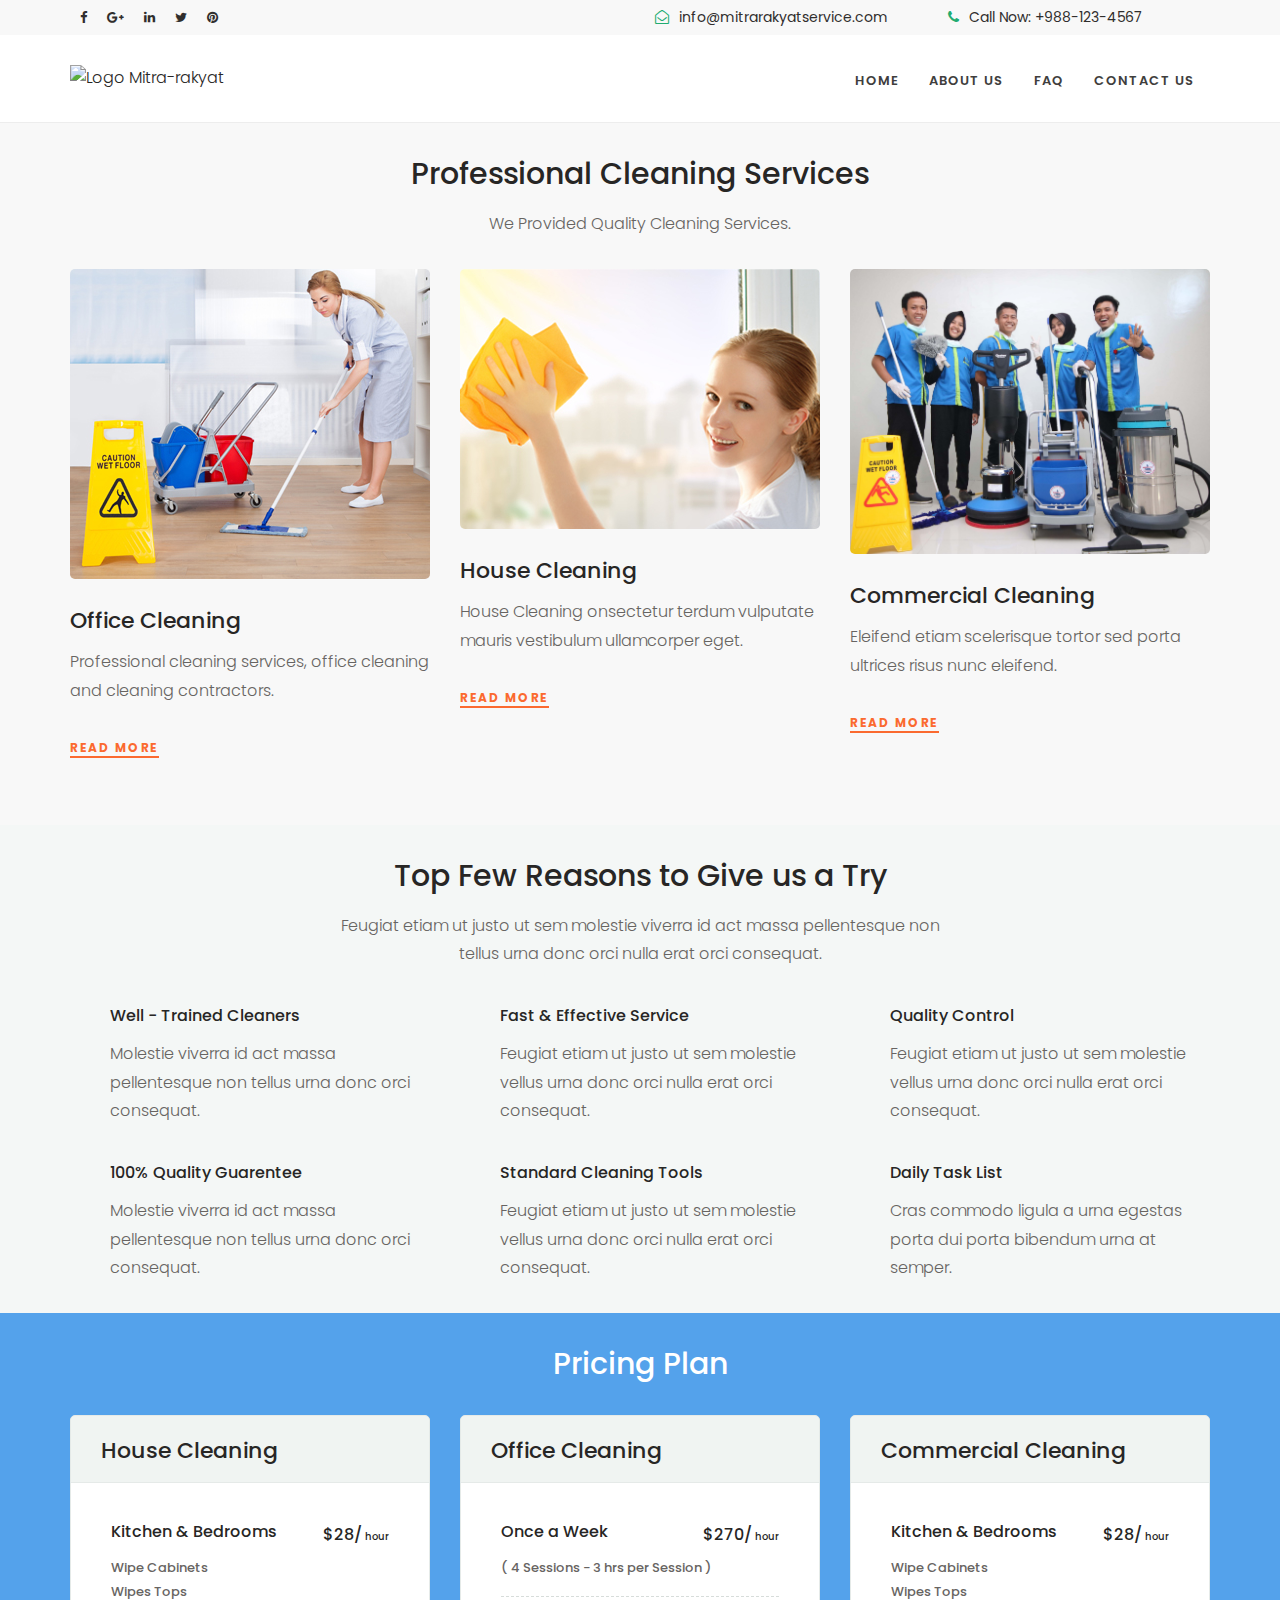
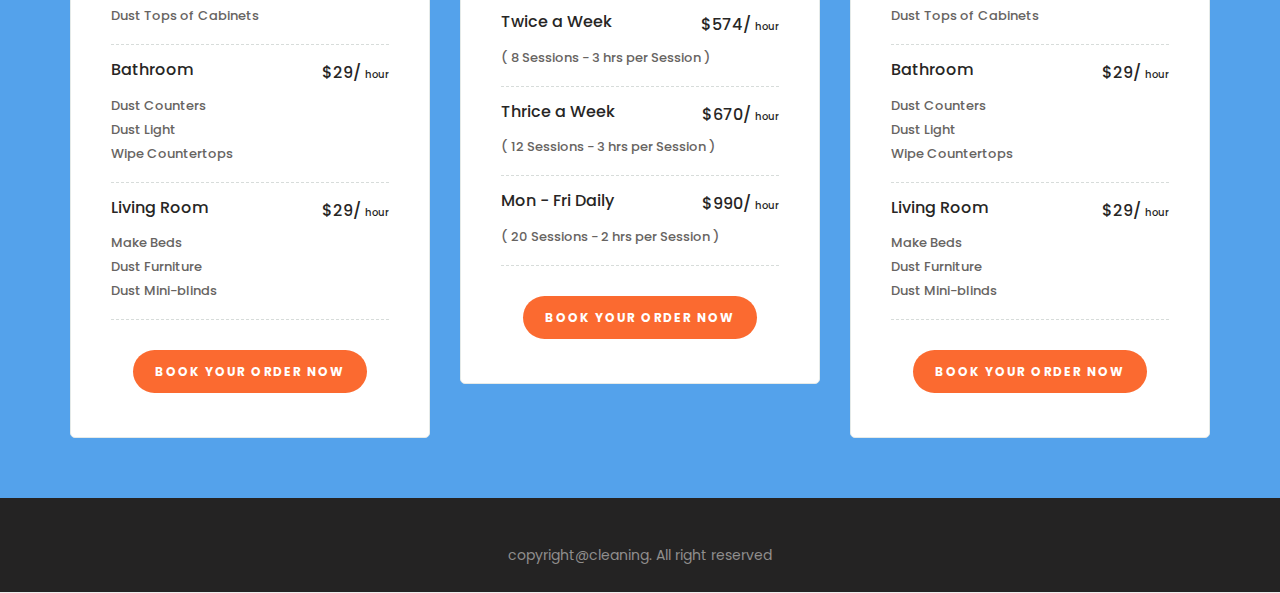
==== index.html @ 23fdf403 "First Commit" ====
<!DOCTYPE html>
<html lang="en">
<head>
    <meta charset="utf-8">
    <meta http-equiv="X-UA-Compatible" content="IE=edge">
    <meta name="viewport" content="width=device-width, initial-scale=1">
    <title>Mitra Rakyat Cleaning Service</title>
    <link href="https://fonts.googleapis.com/css?family=Poppins:300,400,500,600,700" rel="stylesheet">
    <link href="./assets/css/font-awesome.min.css" rel="stylesheet">
    <link href="./assets/css/bootstrap.min.css" rel="stylesheet">
    <link href="./assets/css/style.css" rel="stylesheet">
</head>
<body>
    <div class="top-bar">
        <div class="container">
            <div class="row">
                <div class="col-md-6 hidden-sm hidden-xs">
                    <div class="social">
                        <ul>
                            <li><a href="#"><i class="fa fa-facebook"></i></a></li>
                            <li><a href="#"><i class="fa fa-google-plus"></i></a></li>
                            <li><a href="#"><i class="fa fa-linkedin"></i></a></li>
                            <li><a href="#"><i class="fa fa-twitter"></i></a></li>
                            <li><a href="#"><i class="fa fa-pinterest"></i></a></li>
                        </ul>
                    </div>
                </div>
                <div class="col-md-3 hidden-sm hidden-xs">
                    <div class="call-info">
                        <p class="call-text"><i class="fa fa-envelope-open-o"></i><strong>info@mitrarakyatservice.com</strong></p>
                    </div>
                </div>
                <div class="col-md-3 col-sm-12">
                    <div class="call-info">
                        <p class="call-text"><i class="fa fa-phone"></i><strong>Call Now: +988-123-4567</strong></p>
                    </div>
                </div>
            </div>
        </div>
        <div class="header-wrapper">
        <div class="container">
            <div class="row">
                <div class="col-lg-3 col-md-2 col-sm-12 col-xs-12">
                    <div class="logo"><a href="index.html"><img src="#" alt="Logo Mitra-rakyat"></a></div>
                </div>
                <div class="col-lg-9 col-md-10 col-sm-12 col-xs-12">
                    <div class="navigation">
                        <div id="navigation">
                            <ul>
                                <li class="active"><a href="index.html" title="Home">Home</a></li>
                                <li><a href="about.html" title="About us">About us</a> </li>
                                <li><a href="pricing.html" title="Pricing">FAQ</a></li>
                                <li><a href="contact-us.html" title="Contact Us">Contact Us</a> </li>
                            </ul>
                        </div>
                    </div>
                </div>
            </div>
        </div>
    </div>
    <div class="space-medium">
        <div class="container">
            <div class="row">
                <div class="col-lg-12 col-md-12 col-sm-12 col-xs-12">
                    <div class="section-title">
                        <h1>Professional Cleaning Services</h1>
                        <p>We Provided Quality Cleaning Services.</p>
                    </div>
                </div>
            </div>
            <div class="row">
                <div class="col-lg-4 col-md-4 col-sm-4 col-xs-12">
                    <div class="service-block">
                        <div class="service-img"><a href="#"><img src="./assets/images/service-1.jpg" alt="img-service1" class="img-responsive"></a>
                        </div>
                        <div class="service-content">
                            <h3><a href="#">Office Cleaning</a></h3>
                            <p>Professional cleaning services, office cleaning and cleaning contractors. </p>
                            <a href="#" class="btn-link"> read more</a>
                        </div>
                    </div>
                </div>
                <div class="col-lg-4 col-md-4 col-sm-4 col-xs-12">
                    <div class="service-block">
                        <div class="service-img"><a href="#"><img src="./assets/images/service-2.jpg" alt="img-service2" class="img-responsive">
                            </a></div>
                        <div class="service-content">
                            <h3><a href="#">House Cleaning</a></h3>
                            <p>House Cleaning onsectetur terdum vulputate mauris vestibulum ullamcorper eget. </p>
                            <a href="#" class="btn-link"> read more</a>
                        </div>
                    </div>
                </div>
                <div class="col-lg-4 col-md-4 col-sm-4 col-xs-12">
                    <div class="service-block">
                        <div class="service-img"><a href="#"><img src="./assets/images/service-3.jpg" alt="img-service3" class="img-responsive"></a>
                        </div>
                        <div class="service-content">
                            <h3><a href="#">Commercial Cleaning</a></h3>
                            <p>Eleifend etiam scelerisque tortor sed porta ultrices risus nunc eleifend. </p>
                            <a href="#" class="btn-link"> read more</a>
                        </div>
                    </div>
                </div>
            </div>
        </div>
    </div>
    <div class="space-medium bg-light">
        <div class="container">
            <div class="row">
                <div class="col-lg-12 col-md-12 col-sm-12 col-xs-12">
                    <div class="section-title">
                        <h1>Top Few Reasons to Give us a Try</h1>
                        <p>Feugiat etiam ut justo ut sem molestie viverra id act massa pellentesque non
                            <br>tellus urna donc orci nulla erat orci consequat.</p>
                    </div>
                </div>
            </div>
            <div class="row">
                <div class="col-lg-4 col-md-4 col-sm-12 col-xs-12">
                    <div class="feature-block mb30">
                        <div class="feature-icon"><i class="icon-round68"></i> </div>
                        <div class="feature-content">
                            <h4>Well - Trained Cleaners</h4>
                            <p>Molestie viverra id act massa pellentesque non tellus urna donc orci consequat. </p>
                        </div>
                    </div>
                </div>
                <div class="col-lg-4 col-md-4 col-sm-12 col-xs-12">
                    <div class="feature-block mb30">
                        <div class="feature-icon"><i class="icon-round68"></i> </div>
                        <div class="feature-content">
                            <h4>Fast &amp; Effective Service</h4>
                            <p>Feugiat etiam ut justo ut sem molestie vellus urna donc orci nulla erat orci consequat.
                            </p>
                        </div>
                    </div>
                </div>
                <div class="col-lg-4 col-md-4 col-sm-12 col-xs-12">
                    <div class="feature-block mb30">
                        <div class="feature-icon"><i class="icon-round68"></i> </div>
                        <div class="feature-content">
                            <h4>Quality Control</h4>
                            <p>Feugiat etiam ut justo ut sem molestie vellus urna donc orci nulla erat orci consequat.
                            </p>
                        </div>
                    </div>
                </div>
                <div class="col-lg-4 col-md-4 col-sm-12 col-xs-12">
                    <div class="feature-block">
                        <div class="feature-icon"><i class="icon-round68"></i> </div>
                        <div class="feature-content">
                            <h4>100% Quality Guarentee</h4>
                            <p>Molestie viverra id act massa pellentesque non tellus urna donc orci consequat. </p>
                        </div>
                    </div>
                </div>
                <div class="col-lg-4 col-md-4 col-sm-12 col-xs-12">
                    <div class="feature-block">
                        <div class="feature-icon"><i class="icon-round68"></i> </div>
                        <div class="feature-content">
                            <h4>Standard Cleaning Tools</h4>
                            <p>Feugiat etiam ut justo ut sem molestie vellus urna donc orci nulla erat orci consequat.
                            </p>
                        </div>
                    </div>
                </div>
                <div class="col-lg-4 col-md-4 col-sm-12 col-xs-12">
                    <div class="feature-block">
                        <div class="feature-icon"><i class="icon-round68"></i> </div>
                        <div class="feature-content">
                            <h4>Daily Task List</h4>
                            <p>Cras commodo ligula a urna egestas porta dui porta bibendum urna at semper. </p>
                        </div>
                    </div>
                </div>
            </div>
        </div>
    </div>
    <div class="space-medium bg-default">
        <div class="container">
            <div class="row">
                <div class="col-lg-12 col-md-12 col-sm-12 col-xs-12">
                    <div class="section-title">
                        <h1 class="text-white">Pricing Plan </h1>
                    </div>
                </div>
            </div>
            <div class="row">
                <div class="col-lg-4 col-md-6 col-sm-6 col-xs-12">
                    <div class="price-head">
                        <h3> House Cleaning</h3>
                    </div>
                    <div class="price-block">
                        <div class="price-content">
                            <h4>Kitchen &amp; Bedrooms</h4>
                            <div class="price-text">
                                <p>$28/<small style="font-size: 10px;"> hour</small></p>
                            </div>
                            <ul>
                                <li>Wipe Cabinets</li>
                                <li>Wipes Tops</li>
                                <li>Dust Tops of Cabinets</li>
                            </ul>
                        </div>
                        <div class="price-content">
                            <h4>Bathroom</h4>
                            <div class="price-text">
                                <p>$29/ <small style="font-size: 10px;">hour</small></p>
                            </div>
                            <ul>
                                <li>Dust Counters</li>
                                <li>Dust Light</li>
                                <li>Wipe Countertops</li>
                            </ul>
                        </div>
                        <div class="price-content">
                            <h4>Living Room</h4>
                            <div class="price-text">
                                <p>$29/ <small style="font-size: 10px;">hour</small></p>
                            </div>
                            <ul>
                                <li>Make Beds</li>
                                <li>Dust Furniture</li>
                                <li>Dust Mini-blinds</li>
                            </ul>
                        </div>
                        <div class="text-center mt30"><a href="#" class="btn btn-primary btn-sm">book your order now</a></div>
                    </div>
                </div>
                <div class="col-lg-4 col-md-6 col-sm-6 col-xs-12">
                    <div class="price-head">
                        <h3>Office Cleaning</h3>
                    </div>
                    <div class="price-block">
                        <div class="price-content">
                            <h4>Once a Week</h4>
                            <div class="price-text">
                                <p>$270/<small style="font-size: 10px;"> hour</small></p>
                            </div>
                            <ul>
                                <li>( 4 Sessions - 3 hrs per Session )</li>

                            </ul>
                        </div>
                        <div class="price-content">
                            <h4>Twice a Week</h4>
                            <div class="price-text">
                                <p>$574/ <small style="font-size: 10px;">hour</small></p>
                            </div>
                            <ul>
                                <li>( 8 Sessions - 3 hrs per Session )</li>
                            </ul>
                        </div>
                        <div class="price-content">
                            <h4>Thrice a Week</h4>
                            <div class="price-text">
                                <p>$670/ <small style="font-size: 10px;">hour</small></p>
                            </div>
                            <ul>
                                <li>( 12 Sessions - 3 hrs per Session )</li>

                            </ul>
                        </div>
                        <div class="price-content">
                            <h4>Mon - Fri Daily</h4>
                            <div class="price-text">
                                <p>$990/ <small style="font-size: 10px;">hour</small></p>
                            </div>
                            <ul>
                                <li>( 20 Sessions - 2 hrs per Session )</li>

                            </ul>
                        </div>
                        <div class="text-center mt30"><a href="#" class="btn btn-primary btn-sm">book your order now</a></div>
                    </div>
                </div>
                <div class="col-lg-4 col-md-12 col-sm-12 col-xs-12">
                    <div class="price-head">
                        <h3>Commercial Cleaning</h3>
                    </div>
                    <div class="price-block">
                        <div class="price-content">
                            <h4>Kitchen &amp; Bedrooms</h4>
                            <div class="price-text">
                                <p>$28/<small style="font-size: 10px;"> hour</small></p>
                            </div>
                            <ul>
                                <li>Wipe Cabinets</li>
                                <li>Wipes Tops</li>
                                <li>Dust Tops of Cabinets</li>
                            </ul>
                        </div>
                        <div class="price-content">
                            <h4>Bathroom</h4>
                            <div class="price-text">
                                <p>$29/ <small style="font-size: 10px;">hour</small></p>
                            </div>
                            <ul>
                                <li>Dust Counters</li>
                                <li>Dust Light</li>
                                <li>Wipe Countertops</li>
                            </ul>
                        </div>
                        <div class="price-content">
                            <h4>Living Room</h4>
                            <div class="price-text">
                                <p>$29/ <small style="font-size: 10px;">hour</small></p>
                            </div>
                            <ul>
                                <li>Make Beds</li>
                                <li>Dust Furniture</li>
                                <li>Dust Mini-blinds</li>
                            </ul>
                        </div>
                        <div class="text-center mt30"><a href="#" class="btn btn-primary btn-sm">book your order now</a></div>
                    </div>
                </div>
            </div>
        </div>
    </div>
    <div class="footer">
        <div class="tiny-footer">
            <div class="container">
                <div class="row">
                    <div class="col-md-12">copyright@cleaning. All right reserved</div>
                </div>
            </div>
        </div>
    </div>
</body>

</html>
---- assets/css/style.css ----
@charset "UTF-8";

body {
    -webkit-font-smoothing: antialiased;
    text-rendering: optimizeLegibility;
    font-family: 'Poppins', sans-serif;
    font-size: 16px;
    letter-spacing: 0px;
    color: #676462;
    font-weight: 300;
    line-height: 34px;
}

h1,
h3,
h4 {
    font-weight: 500;
    color: #272625;
    font-family: 'Poppins', sans-serif;
    margin: 0px 0px 15px 0px;
    letter-spacing: 0px;
}

h1 {
    font-size: 30px;
    line-height: 42px;
}

h3 {
    font-size: 22px;
}

h4 {
    font-size: 16px;
}

p {
    margin: 0 0 24px;
    line-height: 1.8;
}

p:last-child {
    margin: 0px;
}

ul {
    list-style: none;
    margin: 0;
    padding: 0;
}

a {
    text-decoration: none;
    color: #272625;
    -webkit-transition: all 0.3s;
    -moz-transition: all 0.3s;
    transition: all 0.3s;
}

a:focus,
a:hover {
    text-decoration: none;
    color: #fb6a30;
}

strong {
    color: #333333;
    font-weight: 600;
    margin-right: 8px;
}

.btn {
    font-family: 'Poppins', sans-serif;
    font-size: 13px;
    text-transform: uppercase;
    font-weight: 700;
    padding: 14px 24px;
    margin-bottom: 4px;
    letter-spacing: 1.4px;
    border-radius: 50px;
    line-height: 1.6;
    border: transparent;
    -webkit-transition: all 0.3s;
    -moz-transition: all 0.3s;
    transition: all 0.3s;
    word-wrap: break-word;
    white-space: normal !important;
}

.btn-primary {
    background-color: #fb6a30;
    color: #fff;
}

.btn-primary:hover {
    background-color: #ea5c24;
    color: #fff;
}

.btn-primary:focus {
    background-color: #ea5c24;
    color: #fff;
}

.btn-default {
    background-color: #32c083;
    color: #fff;
}

.btn-default:hover {
    background-color: #1c9e66;
    color: #fff;
}

.btn-default:focus {
    background-color: #1c9e66;
    color: #fff;
}

.btn-lg {
    padding: 15px 34px;
    font-size: 14px;
}

.btn-sm {
    padding: 12px 22px;
    font-size: 12px;
}

.btn-link {
    color: #fb6a30;
    border-bottom: 2px solid #fb6a30;
    font-size: 12px;
    font-weight: 700;
    letter-spacing: 1.5px;
    text-transform: uppercase;
    -webkit-transition: all 0.3s;
    -moz-transition: all 0.3s;
    transition: all 0.3s;
}

.btn-link:hover {
    color: #ea5c24;
    border-bottom: 2px solid #ea5c24;
    text-decoration: none;
}

.space-medium {
    padding-top: 30px;
    padding-bottom: 30px;
}


.mb30 {
    margin-bottom: 30px;
}

.mt30 {
    margin-top: 30px;
}

.bg-light {
    background-color: #f4f7f6;
}

.bg-default {
    background-color: #54a2eb;
    color: #fff;
}

.section-title {
    margin-bottom: 30px;
    text-align: center;
}

.text-white {
    color: #fff;
}

.feature-content {
    padding-left: 40px;
    padding-top: 8px;
}

.feature-content:last-child {
    margin-bottom: 0px;
}

.feature-icon {
    color: #fb6a30;
    font-size: 18px;
    float: left;
}

img {
    width: auto;
    max-width: 100%;
    height: auto;
    margin: 0;
    padding: 0;
    border: none;
    line-height: normal;
    vertical-align: middle;
}

.logo {
    padding-top: 5px;
}

.top-bar {
    background-color: #f8f8f8;
    border-bottom: #ededed 1px solid;
    padding-top: 0px;
    padding-bottom: 0px;
}

.call-info {
    margin-top: 5px;
}

.call-text {
    font-size: 14px;
    color: #21ac70;
}

.call-text strong {
    margin-left: 10px;
    color: #302e2d;
    font-weight: 400;
}

.social ul li {
    float: left;
}

.social ul li a {
    font-size: 13px;
    padding: 12px 10px;
    color: #302e2d;
}

.social ul li a:hover {
    color: #fb6a30;
}

.header-wrapper {
    z-index: 9;
    position: relative;
    padding-top: 20px;
    padding-bottom: 20px;
    background-color: #fff;
    border-bottom: 1px solid #ededed;
}

#navigation {
    float: right;
}

#navigation,
#navigation ul,
#navigation ul li,
#navigation ul li a {
    margin: 0;
    padding: 0;
    border: 0;
    list-style: none;
    line-height: 1;
    display: block;
    position: relative;
    -webkit-box-sizing: border-box;
    -moz-box-sizing: border-box;
    box-sizing: border-box;
}

#navigation:after,
#navigation>ul:after {
    content: ".";
    display: block;
    clear: both;
    visibility: hidden;
    line-height: 0;
    height: 0;
}

#navigation {
    padding-top: 4px;
    font-family: 'Poppins', sans-serif;
    -webkit-font-smoothing: antialiased;
    text-rendering: optimizeLegibility;
}

#navigation>ul>li {
    float: left;
}

#navigation>ul>li>a {
    padding: 15px;
    font-size: 13px;
    color: #403e3d;
    letter-spacing: 1px;
    text-decoration: none;
    font-weight: 600;
    text-transform: uppercase;
}

#navigation>ul>li:hover>a {
    color: #fff;
    background-color: #e65f29;
    border-radius: 5px;
}

#navigation>ul>li.has-sub>a {
    padding-right: 32px;
}

#navigation>ul>li.has-sub>a:before {
    position: absolute;
    right: 14px;
    font-family: FontAwesome;
    content: "\f107";
    -webkit-transition: all .25s ease;
    -moz-transition: all .25s ease;
    -ms-transition: all .25s ease;
    -o-transition: all .25s ease;
    transition: all .25s ease;
}

#navigation ul ul {
    position: absolute;
    left: -9999px;
}

#navigation ul ul li {
    top: 0px;
    height: 0;
    -webkit-transition: all .25s ease;
    -moz-transition: all .25s ease;
    -ms-transition: all .25s ease;
    -o-transition: all .25s ease;
    transition: all .25s ease;
}

#navigation li:hover>ul {
    left: auto;
}

#navigation li:hover>ul>li {
    height: 46px;
}

#navigation ul ul li a {
    background-color: #fb6a30;
    padding: 16px 22px;
    width: 218px;
    font-size: 13px;
    text-decoration: none;
    color: #fff;
    font-weight: 600;
    text-transform: uppercase;
    border-bottom: #e65f29 1px solid;
    letter-spacing: 1px;
    margin-top: -3px;
}

#navigation ul ul li:first-child>a {
    border-top-right-radius: 5px;
}

#navigation ul ul li:last-child>a {
    border-bottom-right-radius: 5px;
    border-bottom-left-radius: 5px;
}

#navigation ul ul li:last-child>a {
    border-bottom: 0;
}

#navigation ul ul li:hover>a,
#navigation ul ul li a:hover {
    color: #fff;
    background-color: #e65f29;
}

.footer {
    background-color: #242323;
    padding-top: 30px;
    padding-bottom: 10px;
    color: #908e8d;
    font-weight: 400;
}

.tiny-footer {
    background-color: #242323;
    padding-top: 10px;
    padding-bottom: 10px;
    font-size: 14px;
    color: #908e8d;
    text-align: center;
}

.service-block {
    margin-bottom: 30px;
}

.service-img img {
    margin-bottom: 30px;
    border-radius: 5px;
}

a:active {
    background-color: transparent;
    border: 0px;
}

.price-block {
    border: 1px solid #e5eae8;
    background-color: #fff;
    padding: 40px;
    margin-bottom: 30px;
    border-radius: 0px 0px 5px 5px;
    margin-top: -1px;
}

.price-head {
    background-color: #f0f4f2;
    padding: 23px 0px 4px 30px;
    border-radius: 5px 5px 0px 0px;
    border: 1px solid #e5eae8;
}

.price-block ul {
    border-bottom: 1px #d7dcda dashed;
    margin-bottom: 16px;
    margin-top: 15px;
    padding-bottom: 16px;
}

.price-block ul li {
    color: #676462;
    line-height: 24px;
    font-size: 13px;
    font-weight: 500;
}

.price-content {
    position: relative;
}

.price-text {
    color: #272625;
    position: absolute;
    font-weight: 500;
    top: -2px;
    right: 0px;
}
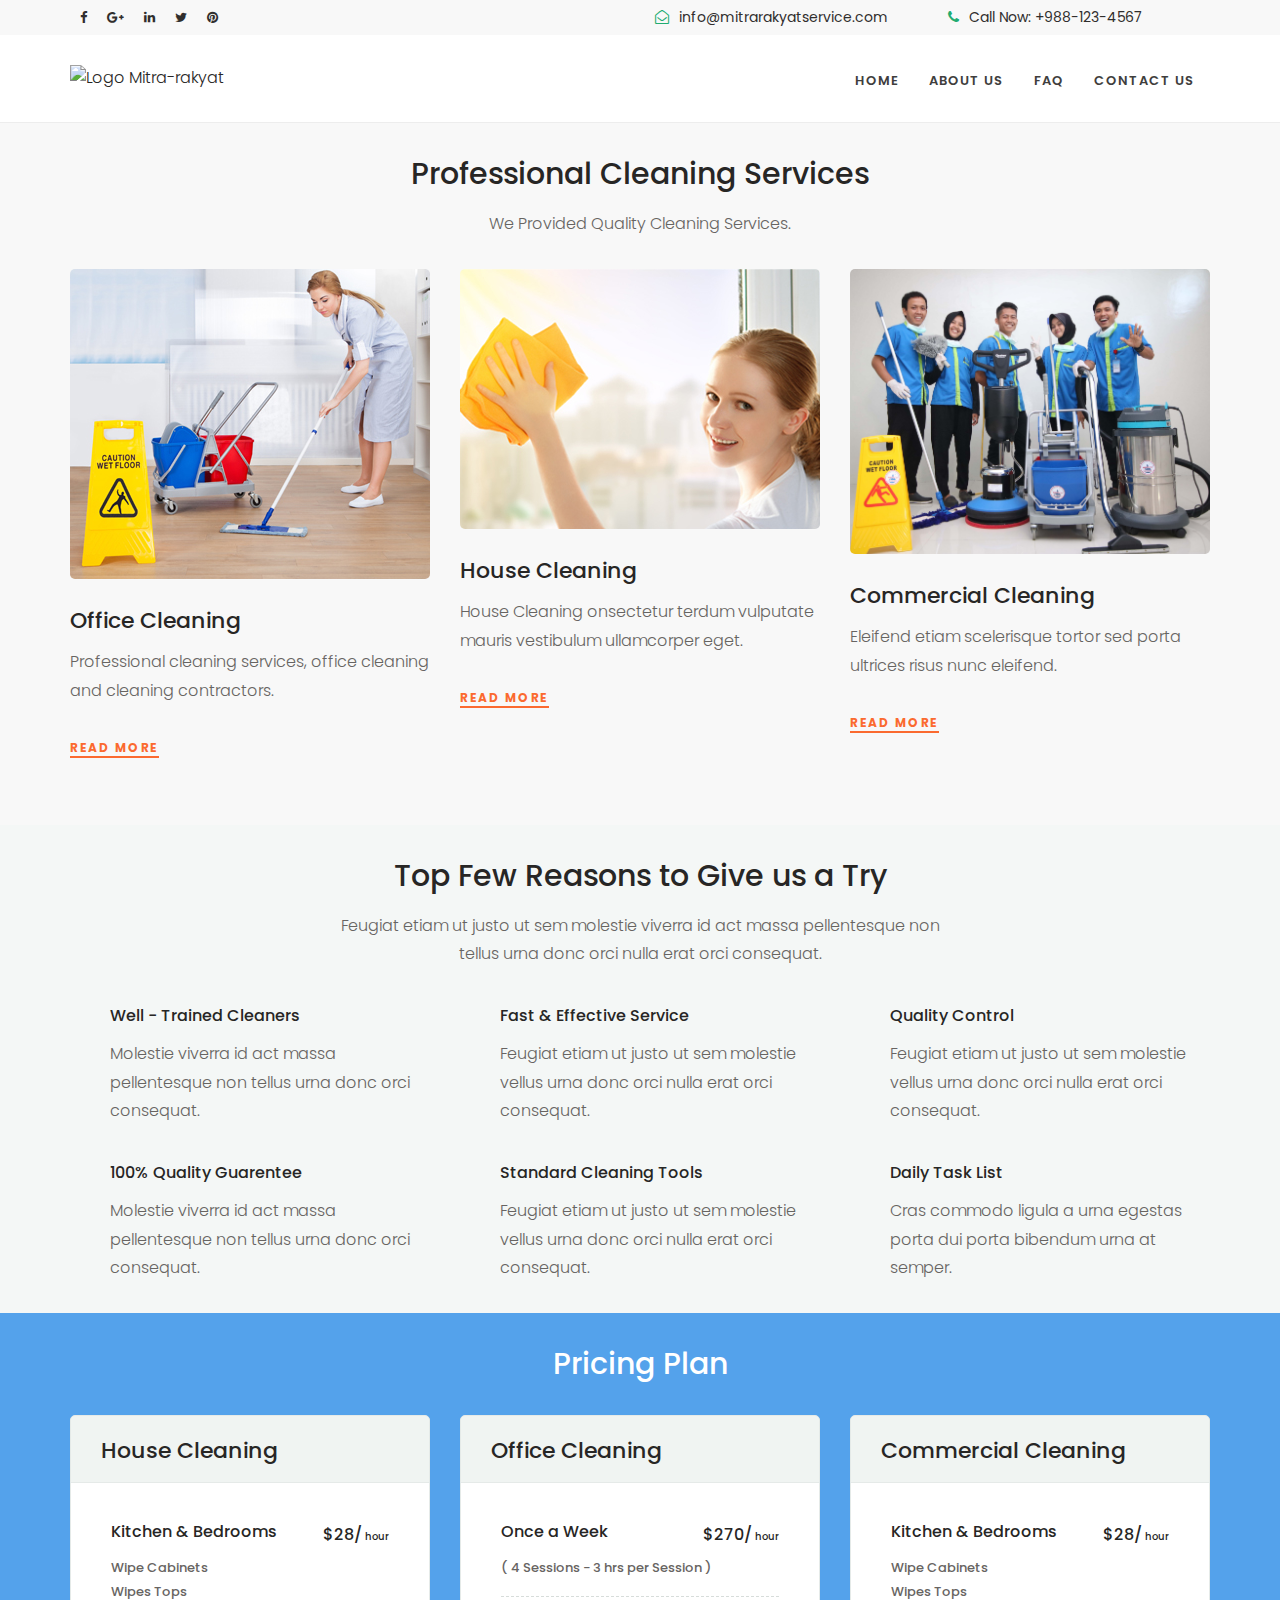
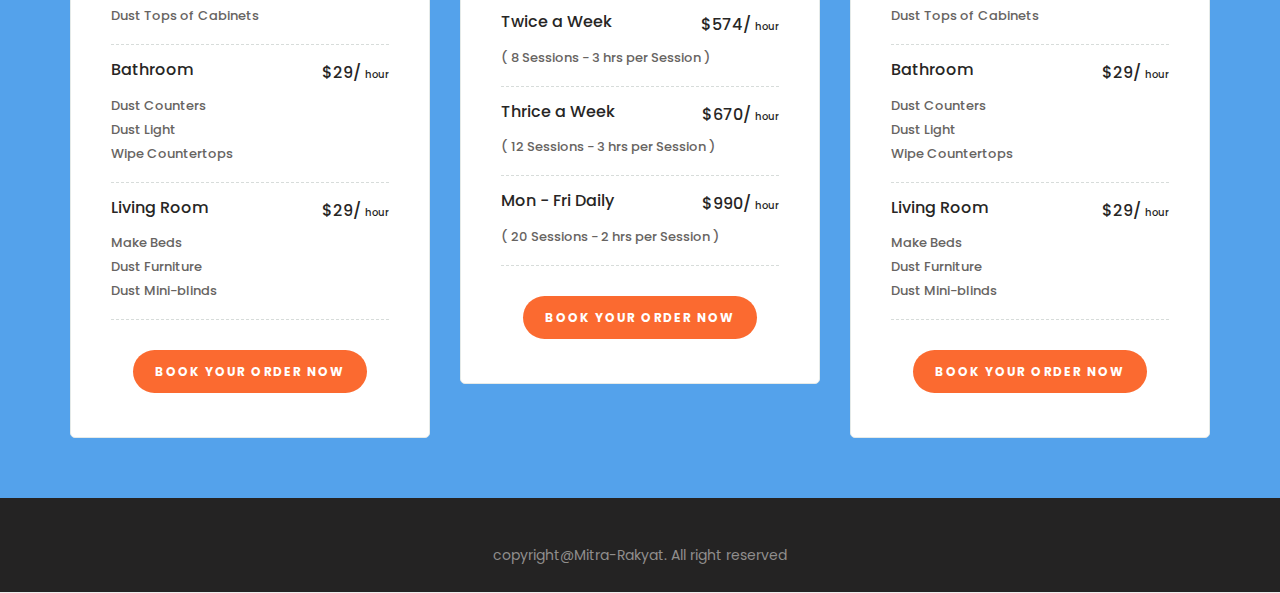
==== commit 01c48cb2: "change copyright name" ====
--- a/index.html
+++ b/index.html
@@ -323,7 +323,7 @@
         <div class="tiny-footer">
             <div class="container">
                 <div class="row">
-                    <div class="col-md-12">copyright@cleaning. All right reserved</div>
+                    <div class="col-md-12">copyright@Mitra-Rakyat. All right reserved</div>
                 </div>
             </div>
         </div>
